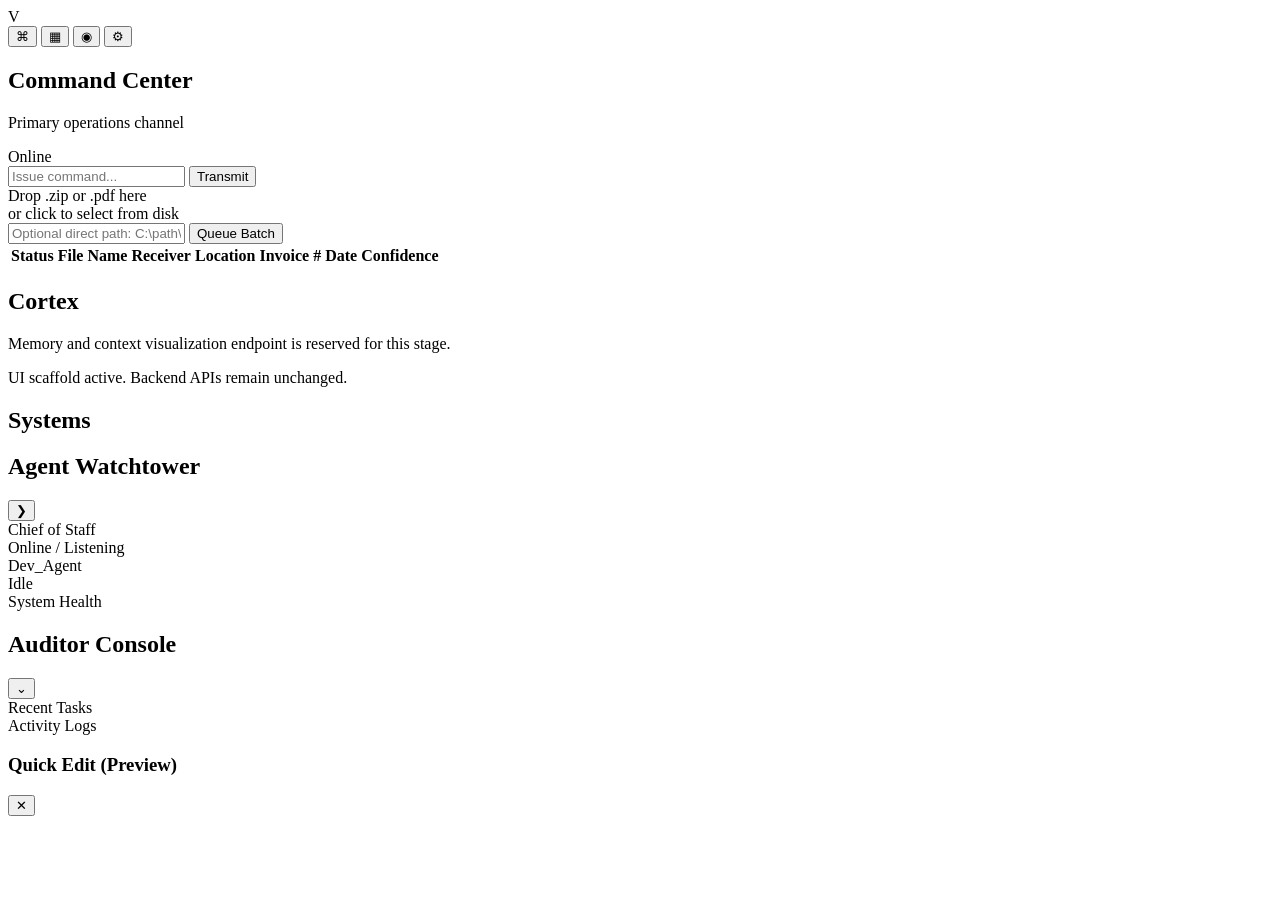
==== desktop/templates/index.html @ bef9b5b8 "Add Midnight Protocol desktop UI and canonical ops docs" ====
<!doctype html>
<html lang="en">
<head>
  <meta charset="utf-8">
  <meta name="viewport" content="width=device-width, initial-scale=1">
  <title>Victor OS v2.0 (Midnight)</title>
  <link rel="stylesheet" href="/static/styles.css">
</head>
<body>
  <div class="app-shell">
    <aside class="left-rail">
      <div class="rail-logo">V</div>
      <button class="rail-btn active" data-tab="command" title="Command Center">
        <span class="ico">⌘</span>
      </button>
      <button class="rail-btn" data-tab="foundry" title="Invoice Foundry">
        <span class="ico">▦</span>
      </button>
      <button class="rail-btn" data-tab="cortex" title="Cortex">
        <span class="ico">◉</span>
      </button>
      <button class="rail-btn" data-tab="systems" title="Systems">
        <span class="ico">⚙</span>
      </button>
    </aside>

    <section class="active-stage">
      <header class="stage-header">
        <div>
          <h1 id="stageTitle">Command Center</h1>
          <p id="stageSubtitle">Primary operations channel</p>
        </div>
        <div class="status-indicator-wrap">
          <span class="pulse-dot" aria-hidden="true"></span>
          <span class="status-text">Online</span>
        </div>
      </header>

      <div class="stage-content">
        <section id="tab-command" class="tab-view active">
          <div id="chatStream" class="chat-stream"></div>
          <form id="chatForm" class="chat-form">
            <input id="chatInput" type="text" placeholder="Issue command..." autocomplete="off" />
            <button type="submit">Transmit</button>
          </form>
        </section>

        <section id="tab-foundry" class="tab-view">
          <div class="drop-zone-wrap">
            <label class="drop-zone" for="ingestFile">
              <input id="ingestFile" type="file" accept=".zip,.pdf" hidden />
              <div class="drop-title">Drop .zip or .pdf here</div>
              <div class="drop-sub">or click to select from disk</div>
            </label>
            <form id="invoiceForm" class="invoice-form">
              <input id="invoicePath" type="text" placeholder="Optional direct path: C:\path\to\Invoice.zip" />
              <button type="submit">Queue Batch</button>
            </form>
            <div id="invoiceStatus" class="inline-status"></div>
          </div>

          <div class="truth-grid-wrap">
            <table class="truth-grid">
              <thead>
                <tr>
                  <th class="col-status">Status</th>
                  <th class="col-file">File Name</th>
                  <th class="col-receiver">Receiver</th>
                  <th class="col-location">Location</th>
                  <th class="col-invoice">Invoice #</th>
                  <th class="col-date">Date</th>
                  <th class="col-confidence">Confidence</th>
                </tr>
              </thead>
              <tbody id="truthRows"></tbody>
            </table>
          </div>
        </section>

        <section id="tab-cortex" class="tab-view">
          <div class="panel-card">
            <h2>Cortex</h2>
            <p>Memory and context visualization endpoint is reserved for this stage.</p>
            <p class="muted">UI scaffold active. Backend APIs remain unchanged.</p>
          </div>
        </section>

        <section id="tab-systems" class="tab-view">
          <div class="panel-card">
            <h2>Systems</h2>
            <div id="metrics" class="metrics-grid"></div>
          </div>
        </section>
      </div>
    </section>

    <aside id="watchtower" class="watchtower">
      <div class="watchtower-head">
        <h2>Agent Watchtower</h2>
        <button id="toggleWatchtower" class="toggle-btn" title="Collapse">❯</button>
      </div>
      <div class="watchtower-body">
        <div class="status-card">
          <div class="card-title">Chief of Staff</div>
          <div class="card-value online">Online / Listening</div>
        </div>
        <div class="status-card">
          <div class="card-title">Dev_Agent</div>
          <div id="devAgentStatus" class="card-value idle">Idle</div>
        </div>
        <div class="status-card">
          <div class="card-title">System Health</div>
          <div id="healthBars" class="health-bars"></div>
        </div>
      </div>
    </aside>
  </div>

  <section id="auditorConsole" class="auditor-console">
    <div class="auditor-head">
      <h2>Auditor Console</h2>
      <button id="toggleAuditor" class="toggle-btn" title="Minimize">⌄</button>
    </div>
    <div class="auditor-grid">
      <div class="terminal-block">
        <div class="term-title">Recent Tasks</div>
        <div id="tasksList" class="terminal-list"></div>
      </div>
      <div class="terminal-block">
        <div class="term-title">Activity Logs</div>
        <div id="logsList" class="terminal-list"></div>
      </div>
    </div>
  </section>

  <div id="rowModal" class="modal">
    <div class="modal-body">
      <div class="modal-head">
        <h3>Quick Edit (Preview)</h3>
        <button id="closeModal" class="toggle-btn">✕</button>
      </div>
      <pre id="modalContent"></pre>
    </div>
  </div>

  <script src="/static/app.js"></script>
</body>
</html>
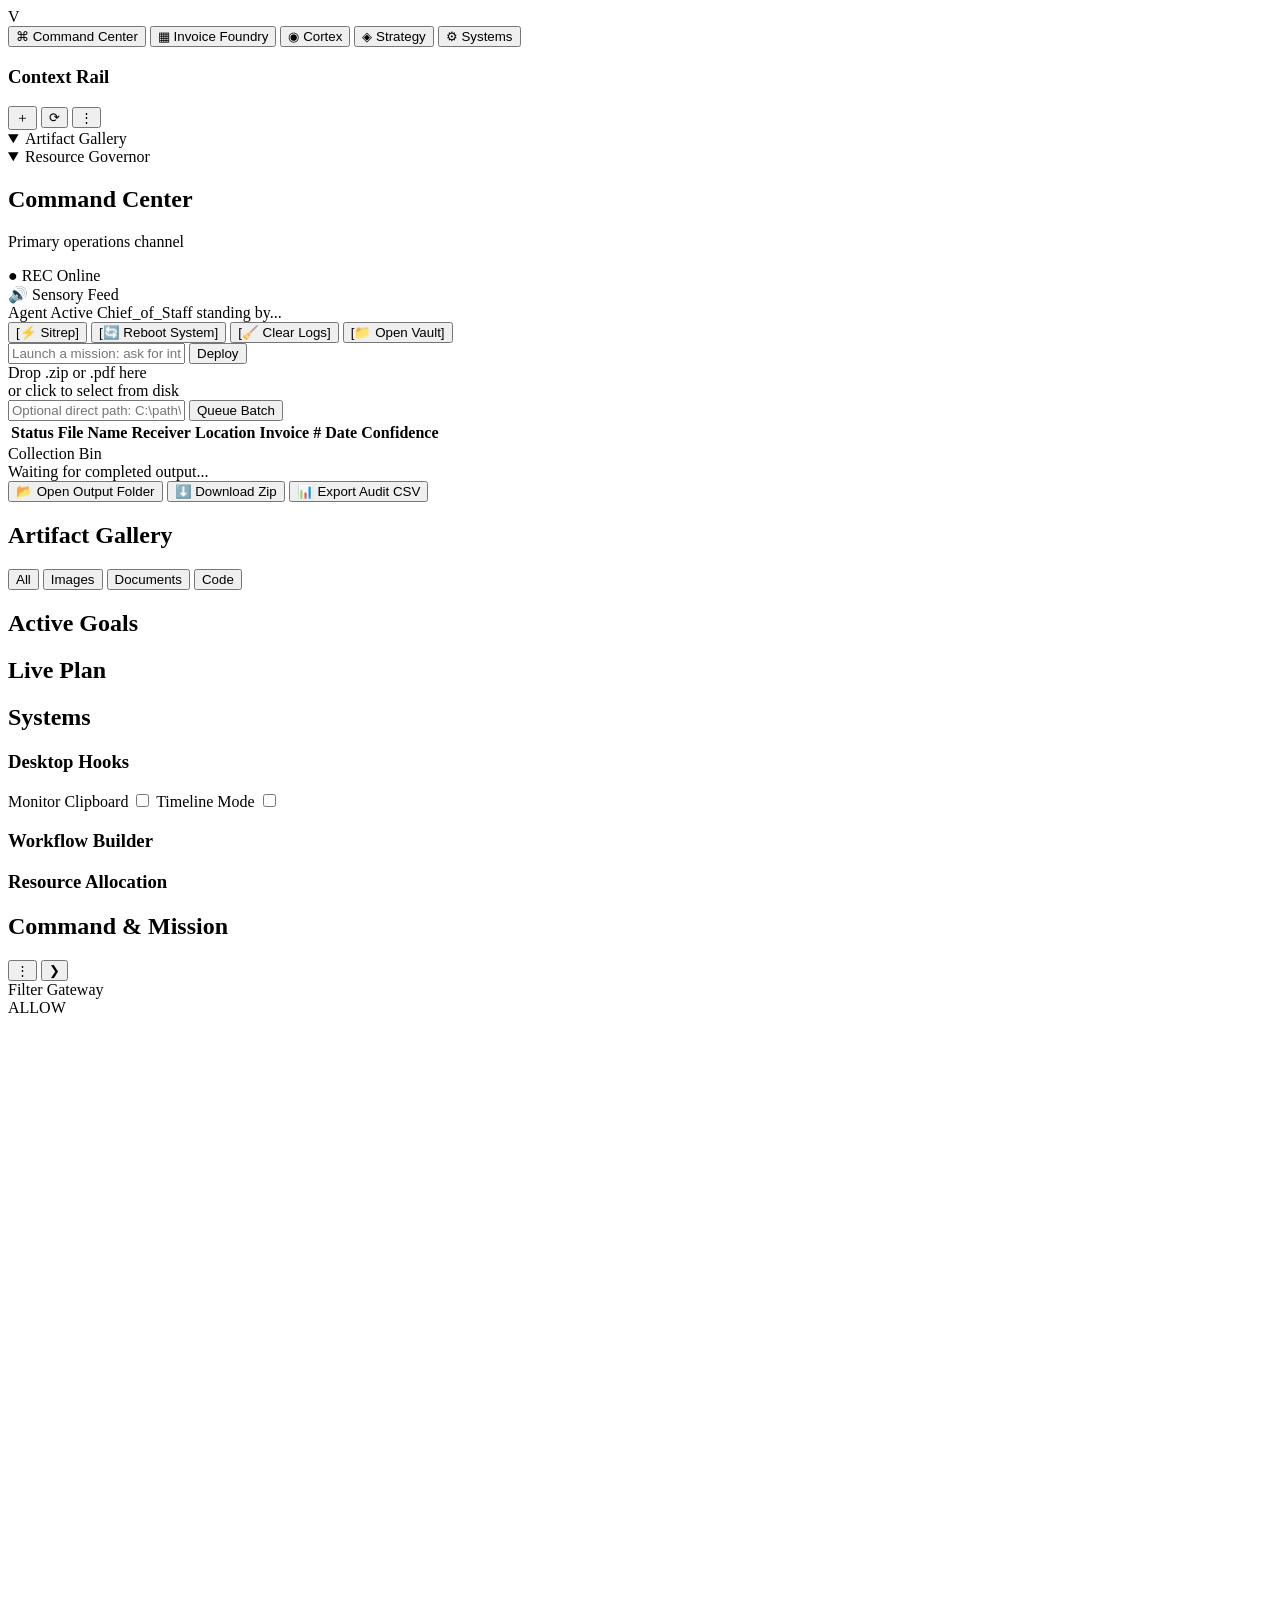
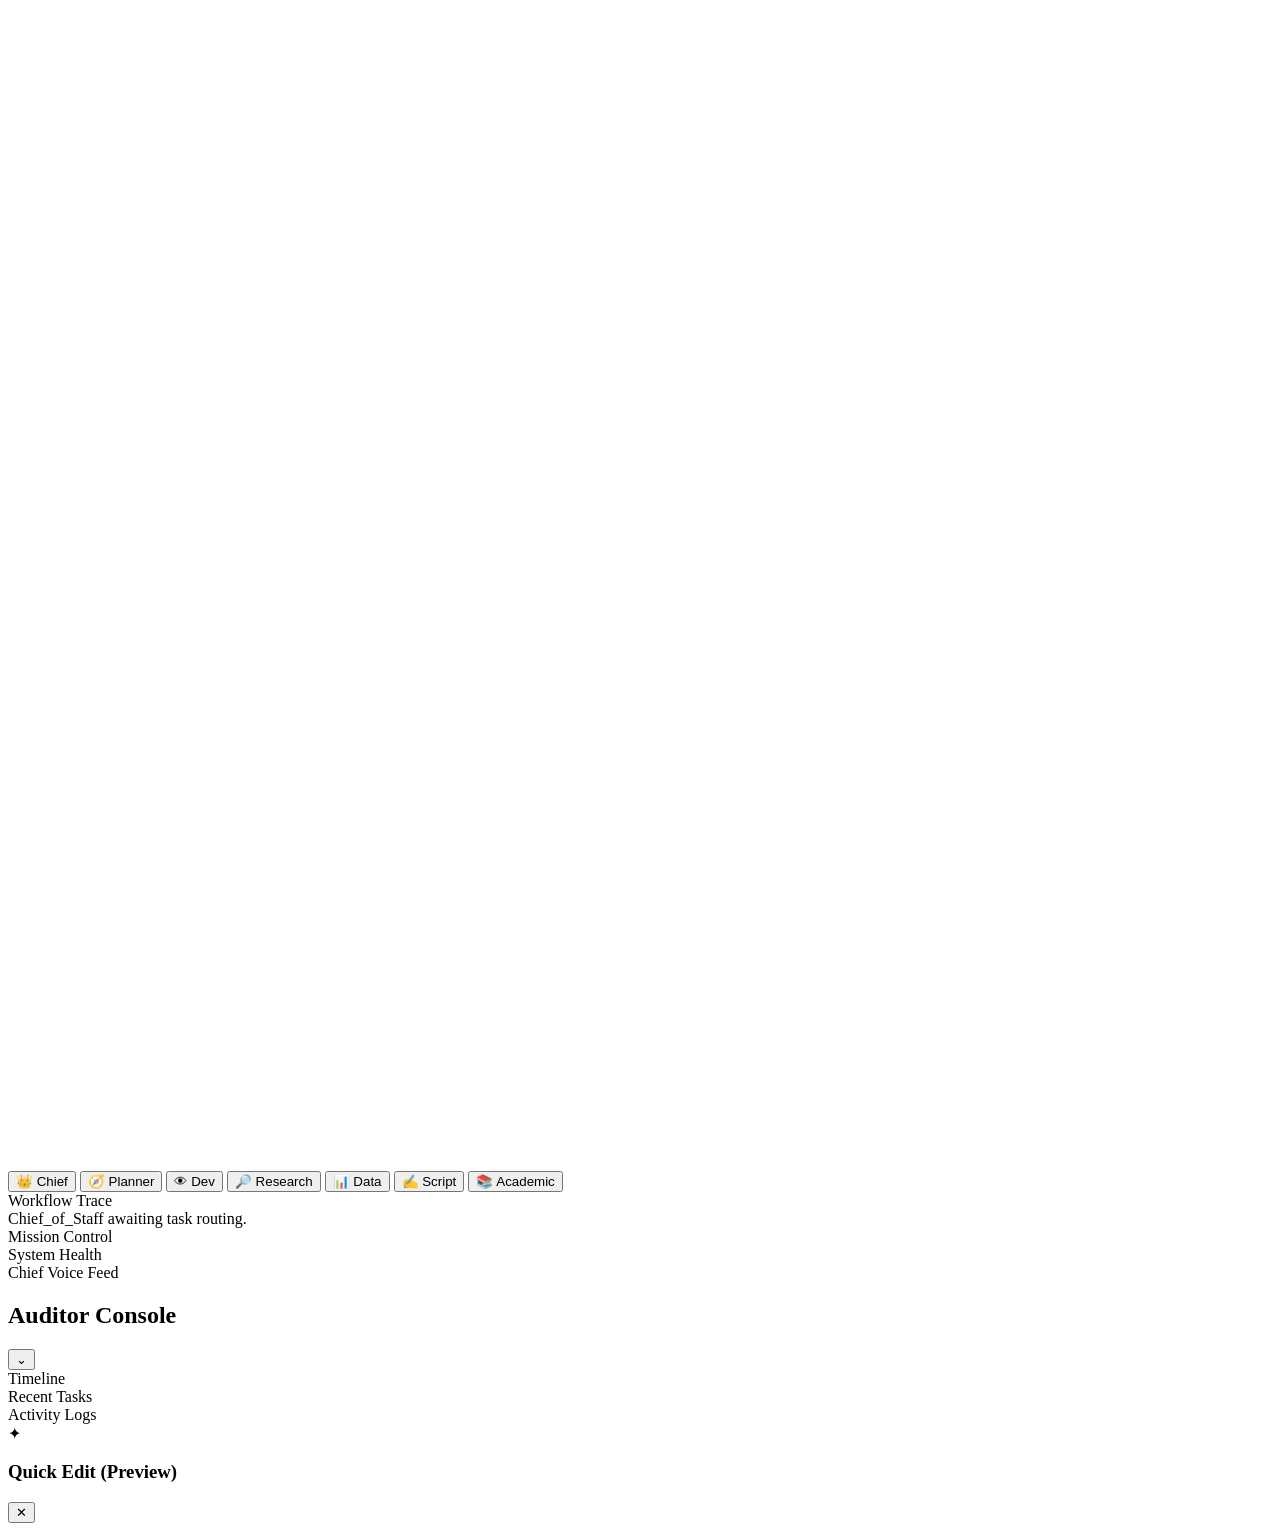
==== commit 37437756: "sync latest changes" ====
--- a/desktop/templates/index.html
+++ b/desktop/templates/index.html
@@ -4,24 +4,53 @@
   <meta charset="utf-8">
   <meta name="viewport" content="width=device-width, initial-scale=1">
   <title>Victor OS v2.0 (Midnight)</title>
-  <link rel="stylesheet" href="/static/styles.css">
+  <link rel="stylesheet" href="/static/styles.css?v=20260212f">
 </head>
 <body>
   <div class="app-shell">
     <aside class="left-rail">
-      <div class="rail-logo">V</div>
-      <button class="rail-btn active" data-tab="command" title="Command Center">
-        <span class="ico">⌘</span>
-      </button>
-      <button class="rail-btn" data-tab="foundry" title="Invoice Foundry">
-        <span class="ico">▦</span>
-      </button>
-      <button class="rail-btn" data-tab="cortex" title="Cortex">
-        <span class="ico">◉</span>
-      </button>
-      <button class="rail-btn" data-tab="systems" title="Systems">
-        <span class="ico">⚙</span>
-      </button>
+      <div class="rail-nav">
+        <div class="rail-logo">V</div>
+        <button class="rail-btn active" data-tab="command" title="Command Center">
+          <span class="ico">⌘</span>
+          <span class="rail-label">Command Center</span>
+        </button>
+        <button class="rail-btn" data-tab="foundry" title="Invoice Foundry">
+          <span class="ico">▦</span>
+          <span class="rail-label">Invoice Foundry</span>
+        </button>
+        <button class="rail-btn" data-tab="cortex" title="Cortex">
+          <span class="ico">◉</span>
+          <span class="rail-label">Cortex</span>
+        </button>
+        <button class="rail-btn" data-tab="strategy" title="Strategy">
+          <span class="ico">◈</span>
+          <span class="rail-label">Strategy</span>
+        </button>
+        <button class="rail-btn" data-tab="systems" title="Systems">
+          <span class="ico">⚙</span>
+          <span class="rail-label">Systems</span>
+        </button>
+      </div>
+      <div class="history-panel">
+        <div class="history-head">
+          <h3>Context Rail</h3>
+          <div class="history-actions">
+            <button id="newChat" class="toggle-btn mini-btn" title="New Chat">＋</button>
+            <button id="refreshSessions" class="toggle-btn mini-btn" title="Refresh">⟳</button>
+            <button class="toggle-btn mini-btn" title="More">⋮</button>
+          </div>
+        </div>
+        <div id="historyGroups" class="history-groups"></div>
+        <details class="left-accordion" open>
+          <summary>Artifact Gallery</summary>
+          <div id="leftArtifactRail" class="left-artifact-rail"></div>
+        </details>
+        <details class="left-accordion" open>
+          <summary>Resource Governor</summary>
+          <div id="leftResourceRows" class="left-resource-rows"></div>
+        </details>
+      </div>
     </aside>
 
     <section class="active-stage">
@@ -31,6 +60,7 @@
           <p id="stageSubtitle">Primary operations channel</p>
         </div>
         <div class="status-indicator-wrap">
+          <span id="visionRec" class="rec-indicator hidden">● REC</span>
           <span class="pulse-dot" aria-hidden="true"></span>
           <span class="status-text">Online</span>
         </div>
@@ -38,11 +68,30 @@
 
       <div class="stage-content">
         <section id="tab-command" class="tab-view active">
+          <div class="sensory-feed">
+            <div class="feed-left">
+              <span class="speaker-icon">🔊</span>
+              <span class="feed-label">Sensory Feed</span>
+            </div>
+            <span class="feed-bars"><i></i><i></i><i></i><i></i><i></i></span>
+          </div>
+          <div class="agent-activity-bar">
+            <span class="agent-chip-label">Agent Active</span>
+            <span id="agentActivityText" class="agent-chip-value">Chief_of_Staff standing by...</span>
+          </div>
           <div id="chatStream" class="chat-stream"></div>
-          <form id="chatForm" class="chat-form">
-            <input id="chatInput" type="text" placeholder="Issue command..." autocomplete="off" />
-            <button type="submit">Transmit</button>
-          </form>
+          <div class="command-footer">
+            <div class="macro-bar">
+              <button class="macro-btn bracket" id="macroSitrep">[⚡ Sitrep]</button>
+              <button class="macro-btn bracket" id="macroReboot">[🔄 Reboot System]</button>
+              <button class="macro-btn bracket" id="macroClearLogs">[🧹 Clear Logs]</button>
+              <button class="macro-btn bracket" id="macroOpenVault">[📁 Open Vault]</button>
+            </div>
+            <form id="chatForm" class="chat-form">
+              <input id="chatInput" type="text" placeholder="Launch a mission: ask for intel, code fixes, reports, or automation..." autocomplete="off" />
+              <button type="submit">Deploy</button>
+            </form>
+          </div>
         </section>
 
         <section id="tab-foundry" class="tab-view">
@@ -75,13 +124,40 @@
               <tbody id="truthRows"></tbody>
             </table>
           </div>
+          <div id="collectionBin" class="collection-bin hidden">
+            <div class="collection-title">Collection Bin</div>
+            <div id="collectionMeta" class="collection-meta">Waiting for completed output...</div>
+            <div class="collection-actions">
+              <button id="openOutputFolderBtn" class="macro-btn">📂 Open Output Folder</button>
+              <button id="downloadZipBtn" class="macro-btn">⬇️ Download Zip</button>
+              <button id="exportAuditBtn" class="macro-btn">📊 Export Audit CSV</button>
+            </div>
+          </div>
         </section>
 
         <section id="tab-cortex" class="tab-view">
           <div class="panel-card">
-            <h2>Cortex</h2>
-            <p>Memory and context visualization endpoint is reserved for this stage.</p>
-            <p class="muted">UI scaffold active. Backend APIs remain unchanged.</p>
+            <h2>Artifact Gallery</h2>
+            <div class="gallery-filters">
+              <button class="macro-btn gallery-filter active" data-kind="all">All</button>
+              <button class="macro-btn gallery-filter" data-kind="images">Images</button>
+              <button class="macro-btn gallery-filter" data-kind="documents">Documents</button>
+              <button class="macro-btn gallery-filter" data-kind="code">Code</button>
+            </div>
+            <div id="artifactGrid" class="artifact-grid"></div>
+          </div>
+        </section>
+
+        <section id="tab-strategy" class="tab-view">
+          <div class="strategy-grid">
+            <div class="panel-card">
+              <h2>Active Goals</h2>
+              <div id="strategyGoals" class="strategy-goals"></div>
+            </div>
+            <div class="panel-card">
+              <h2>Live Plan</h2>
+              <div id="strategyPlans" class="strategy-plans"></div>
+            </div>
           </div>
         </section>
 
@@ -89,6 +165,25 @@
           <div class="panel-card">
             <h2>Systems</h2>
             <div id="metrics" class="metrics-grid"></div>
+            <div class="system-settings">
+              <h3>Desktop Hooks</h3>
+              <label class="left-resource-row">
+                <span>Monitor Clipboard</span>
+                <input id="toggleClipboardMonitor" type="checkbox" />
+              </label>
+              <label class="left-resource-row">
+                <span>Timeline Mode</span>
+                <input id="toggleTimelineMode" type="checkbox" />
+              </label>
+            </div>
+            <div class="panel-card workflow-builder-card">
+              <h3>Workflow Builder</h3>
+              <div id="workflowBuilder" class="workflow-builder"></div>
+            </div>
+            <div class="resource-board hidden">
+              <h3>Resource Allocation</h3>
+              <div id="resourceRows" class="resource-rows"></div>
+            </div>
           </div>
         </section>
       </div>
@@ -96,33 +191,67 @@
 
     <aside id="watchtower" class="watchtower">
       <div class="watchtower-head">
-        <h2>Agent Watchtower</h2>
+        <h2>Command & Mission</h2>
+        <button class="toggle-btn mini-btn" title="More">⋮</button>
         <button id="toggleWatchtower" class="toggle-btn" title="Collapse">❯</button>
       </div>
       <div class="watchtower-body">
+        <div class="gateway-card">
+          <div class="card-title">Filter Gateway</div>
+          <div id="gatewayState" class="gateway-pill allow">ALLOW</div>
+        </div>
+        <div class="pyramid-wrap">
+          <svg class="chain-svg" viewBox="0 0 260 360" preserveAspectRatio="none">
+            <line id="line-chief-planner" x1="130" y1="56" x2="130" y2="126"></line>
+            <line id="line-chief-dev" x1="130" y1="56" x2="45" y2="212"></line>
+            <line id="line-chief-research" x1="130" y1="56" x2="105" y2="212"></line>
+            <line id="line-chief-data" x1="130" y1="56" x2="160" y2="212"></line>
+            <line id="line-chief-script" x1="130" y1="56" x2="215" y2="212"></line>
+            <line id="line-chief-academic" x1="130" y1="56" x2="130" y2="298"></line>
+            <line id="line-planner-dev" x1="130" y1="126" x2="45" y2="212"></line>
+            <line id="line-planner-research" x1="130" y1="126" x2="105" y2="212"></line>
+            <line id="line-planner-data" x1="130" y1="126" x2="160" y2="212"></line>
+            <line id="line-planner-script" x1="130" y1="126" x2="215" y2="212"></line>
+          </svg>
+          <button id="node-chief" class="agent-node chief" data-agent="Chief_of_Staff" style="left: 92px; top: 20px;">👑 Chief</button>
+          <button id="node-planner" class="agent-node planner" data-agent="Planner_Agent" style="left: 84px; top: 96px;">🧭 Planner</button>
+          <button id="node-dev" class="agent-node specialist" data-agent="Dev_Agent" style="left: 8px; top: 188px;">👁 Dev</button>
+          <button id="node-research" class="agent-node specialist" data-agent="Research_Agent" style="left: 64px; top: 188px;">🔎 Research</button>
+          <button id="node-data" class="agent-node specialist" data-agent="Data_Scientist" style="left: 130px; top: 188px;">📊 Data</button>
+          <button id="node-script" class="agent-node specialist" data-agent="Script_Agent" style="left: 192px; top: 188px;">✍ Script</button>
+          <button id="node-academic" class="agent-node specialist" data-agent="Academic_Writer" style="left: 77px; top: 274px;">📚 Academic</button>
+        </div>
         <div class="status-card">
-          <div class="card-title">Chief of Staff</div>
-          <div class="card-value online">Online / Listening</div>
+          <div class="card-title">Workflow Trace</div>
+          <div id="commandTrace" class="trace-text">Chief_of_Staff awaiting task routing.</div>
         </div>
         <div class="status-card">
-          <div class="card-title">Dev_Agent</div>
-          <div id="devAgentStatus" class="card-value idle">Idle</div>
+          <div class="card-title">Mission Control</div>
+          <div id="missionBoard" class="mission-board"></div>
         </div>
         <div class="status-card">
           <div class="card-title">System Health</div>
+          <div class="wave-wrap">
+            <span class="wave-label">Chief Voice Feed</span>
+            <span class="wave-bars"><i></i><i></i><i></i><i></i></span>
+          </div>
           <div id="healthBars" class="health-bars"></div>
         </div>
       </div>
     </aside>
   </div>
 
-  <section id="auditorConsole" class="auditor-console">
+  <section id="auditorConsole" class="auditor-console hidden collapsed">
     <div class="auditor-head">
       <h2>Auditor Console</h2>
       <button id="toggleAuditor" class="toggle-btn" title="Minimize">⌄</button>
     </div>
     <div class="auditor-grid">
       <div class="terminal-block">
+        <div class="term-title">Timeline</div>
+        <div id="timelineList" class="terminal-list"></div>
+      </div>
+      <div class="terminal-block">
         <div class="term-title">Recent Tasks</div>
         <div id="tasksList" class="terminal-list"></div>
       </div>
@@ -132,6 +261,7 @@
       </div>
     </div>
   </section>
+  <div class="corner-star">✦</div>
 
   <div id="rowModal" class="modal">
     <div class="modal-body">
@@ -143,6 +273,6 @@
     </div>
   </div>
 
-  <script src="/static/app.js"></script>
+  <script src="/static/app.js?v=20260212f"></script>
 </body>
 </html>
